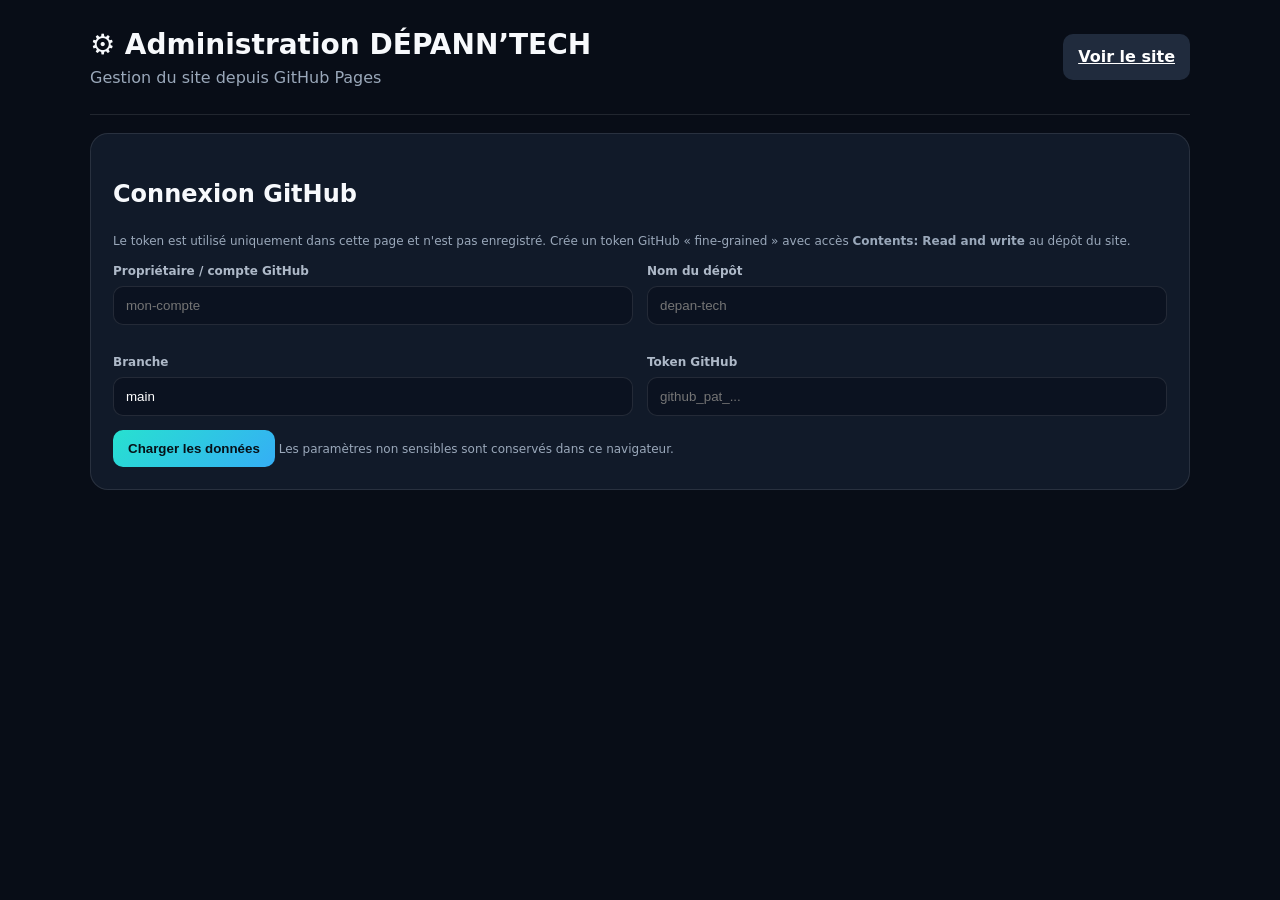
==== admin.html @ 3f48d928 "Add files via upload" ====
<!doctype html><html lang="fr"><head><meta charset="utf-8"><meta name="viewport" content="width=device-width,initial-scale=1"><title>Administration — DÉPANN’TECH</title><style>
:root{--bg:#080d17;--panel:#111a29;--panel2:#162235;--text:#f7f9fc;--muted:#9aa8ba;--line:rgba(255,255,255,.1);--cyan:#27e1d0;--blue:#5b8cff}*{box-sizing:border-box}body{margin:0;background:var(--bg);color:var(--text);font-family:Inter,system-ui,Arial;line-height:1.5}.wrap{width:min(1100px,94%);margin:auto}.top{padding:24px 0;display:flex;justify-content:space-between;align-items:center;border-bottom:1px solid var(--line)}h1{margin:0;font-size:28px}.muted{color:var(--muted)}.grid{display:grid;grid-template-columns:220px 1fr;gap:18px;margin:22px 0}.side,.panel{background:var(--panel);border:1px solid var(--line);border-radius:18px}.side{padding:10px;height:max-content}.tab{display:block;padding:12px;border-radius:10px;color:#cbd4e0;cursor:pointer}.tab.active,.tab:hover{background:var(--panel2);color:#fff}.panel{padding:22px}.tabpane{display:none}.tabpane.active{display:block}.row{display:grid;grid-template-columns:1fr 1fr;gap:14px}.field{margin:0 0 14px}.field label{display:block;font-size:12px;font-weight:800;color:#aeb9c8;margin-bottom:6px}.field input,.field textarea,.field select{width:100%;padding:11px 12px;border-radius:10px;border:1px solid var(--line);background:#0b1220;color:#fff;outline:none}.field textarea{min-height:90px;resize:vertical}.btn{border:0;border-radius:10px;padding:11px 15px;background:linear-gradient(135deg,var(--cyan),#35aef5);font-weight:900;color:#061118;cursor:pointer}.btn.alt{background:#202b3d;color:#fff}.item{border:1px solid var(--line);border-radius:14px;padding:15px;margin-bottom:12px;background:#0c1422}.itemhead{display:flex;justify-content:space-between;gap:10px;align-items:center;margin-bottom:12px}.danger{background:#6b2734;color:#fff}.actions{display:flex;gap:8px;flex-wrap:wrap}.status{margin:12px 0;padding:11px;border-radius:10px;background:#0c1422;border:1px solid var(--line)}.ok{border-color:rgba(39,225,208,.4);color:#8df7ed}.err{border-color:#8b3545;color:#ffadb9}.help{font-size:12px;color:var(--muted)}@media(max-width:760px){.grid,.row{grid-template-columns:1fr}.side{display:flex;overflow:auto;gap:4px}.tab{white-space:nowrap}}
</style></head><body><div class="wrap"><header class="top"><div><h1>⚙ Administration DÉPANN’TECH</h1><div class="muted">Gestion du site depuis GitHub Pages</div></div><a class="btn alt" href="index.html">Voir le site</a></header><div id="status"></div><section id="setup" class="panel" style="margin-top:18px"><h2>Connexion GitHub</h2><p class="help">Le token est utilisé uniquement dans cette page et n'est pas enregistré. Crée un token GitHub « fine-grained » avec accès <b>Contents: Read and write</b> au dépôt du site.</p><div class="row"><div class="field"><label>Propriétaire / compte GitHub</label><input id="owner" placeholder="mon-compte"></div><div class="field"><label>Nom du dépôt</label><input id="repo" placeholder="depan-tech"></div><div class="field"><label>Branche</label><input id="branch" value="main"></div><div class="field"><label>Token GitHub</label><input id="token" type="password" placeholder="github_pat_..."></div></div><button class="btn" id="connect">Charger les données</button><span class="help"> Les paramètres non sensibles sont conservés dans ce navigateur.</span></section><div class="grid" id="app" style="display:none"><nav class="side"><a class="tab active" data-tab="settings">Réglages</a><a class="tab" data-tab="services">Services</a><a class="tab" data-tab="products">Boutique</a><a class="tab" data-tab="pages">Pages</a></nav><main class="panel"><div id="settings" class="tabpane active"><h2>Réglages du site</h2><div class="row"><div class="field"><label>Nom</label><input id="shop_name"></div><div class="field"><label>E-mail de réception des devis</label><input id="email" type="email"></div><div class="field"><label>Téléphone</label><input id="phone"></div><div class="field"><label>Adresse</label><input id="address"></div><div class="field"><label>Horaires</label><input id="hours"></div><div class="field"><label>Carte Google Maps (URL embed)</label><input id="map"></div><div class="field"><label>Titre principal</label><input id="hero_title"></div><div class="field"><label>Texte principal</label><input id="hero_text"></div><div class="field"><label>Texte pied de page</label><input id="footer_text"></div></div><h3>Statistiques</h3><div id="stats"></div><button class="btn" onclick="saveSettings()">Enregistrer les réglages</button></div><div id="services" class="tabpane"><h2>Services</h2><div id="servicesList"></div><button class="btn" onclick="addService()">+ Ajouter un service</button></div><div id="products" class="tabpane"><h2>Boutique</h2><div id="productsList"></div><button class="btn" onclick="addProduct()">+ Ajouter un produit</button></div><div id="pages" class="tabpane"><h2>Contenu de l’atelier</h2><div class="field"><label>À propos</label><textarea id="about"></textarea></div><div class="field"><label>Réassurance (une ligne par élément)</label><textarea id="reassurance"></textarea></div><button class="btn" onclick="savePages()">Enregistrer</button></div></main></div></div><script>
let D=null,sha=null;const $=id=>document.getElementById(id);const cfgKey='dtGithubCfg';
function msg(t,ok=true){$('status').innerHTML=`<div class="status ${ok?'ok':'err'}">${t}</div>`}
function cfg(){return {owner:$('owner').value.trim(),repo:$('repo').value.trim(),branch:$('branch').value.trim()||'main',token:$('token').value.trim()}}
function saveCfg(){const c=cfg();localStorage.setItem(cfgKey,JSON.stringify({owner:c.owner,repo:c.repo,branch:c.branch}));}
function headers(){return {'Accept':'application/vnd.github+json','Authorization':'Bearer '+cfg().token,'X-GitHub-Api-Version':'2022-11-28'}}
async function getFile(){const c=cfg();const r=await fetch(`https://api.github.com/repos/${encodeURIComponent(c.owner)}/${encodeURIComponent(c.repo)}/contents/data.json?ref=${encodeURIComponent(c.branch)}`,{headers:headers()});if(!r.ok)throw Error('Impossible de lire data.json ('+r.status+')');const j=await r.json();sha=j.sha;return JSON.parse(decodeURIComponent(escape(atob(j.content.replace(/\n/g,'')))))}
async function saveFile(){const c=cfg();const bytes=new TextEncoder().encode(JSON.stringify(D,null,2));let bin='';bytes.forEach(b=>bin+=String.fromCharCode(b));const body={message:'Mise à jour du contenu DÉPANN’TECH',content:btoa(bin),branch:c.branch,sha};const r=await fetch(`https://api.github.com/repos/${encodeURIComponent(c.owner)}/${encodeURIComponent(c.repo)}/contents/data.json`,{method:'PUT',headers:{...headers(),'Content-Type':'application/json'},body:JSON.stringify(body)});if(!r.ok)throw Error('GitHub a refusé la sauvegarde ('+r.status+')');const j=await r.json();sha=j.content.sha;msg('✓ Modifications enregistrées sur GitHub. Le site se mettra à jour après le déploiement Pages.',true)}
function fill(){const s=D.settings||{};['shop_name','email','phone','address','hours','map','hero_title','hero_text','footer_text'].forEach(k=>$(k).value=s[k]||'');$('stats').innerHTML=(D.stats||[]).map((x,i)=>`<div class="row"><div class="field"><label>Valeur ${i+1}</label><input data-stat-v="${i}" value="${esc(x.value)}"></div><div class="field"><label>Libellé ${i+1}</label><input data-stat-l="${i}" value="${esc(x.label)}"></div></div>`).join('');$('about').value=D.pages?.about||'';$('reassurance').value=D.pages?.reassurance||'';renderServices();renderProducts()}
function esc(s){return String(s??'').replace(/&/g,'&amp;').replace(/"/g,'&quot;').replace(/</g,'&lt;')}
function renderServices(){const box=$('servicesList');box.innerHTML=(D.services||[]).map((x,i)=>`<div class="item"><div class="itemhead"><b>Service ${i+1}</b><button class="btn danger" onclick="delService(${i})">Supprimer</button></div><div class="field"><label>Nom</label><input data-s-name="${i}" value="${esc(x.name)}"></div><div class="field"><label>Description</label><textarea data-s-desc="${i}">${esc(x.description)}</textarea></div><div class="field"><label>Prix</label><input data-s-price="${i}" value="${esc(x.price)}"></div></div>`).join('')||'<p class="muted">Aucun service.</p>'}
function renderProducts(){const box=$('productsList');box.innerHTML=(D.products||[]).map((x,i)=>`<div class="item"><div class="itemhead"><b>Produit ${i+1}</b><button class="btn danger" onclick="delProduct(${i})">Supprimer</button></div><div class="row"><div class="field"><label>Nom</label><input data-p-name="${i}" value="${esc(x.name)}"></div><div class="field"><label>Catégorie</label><input data-p-cat="${i}" value="${esc(x.category)}"></div><div class="field"><label>Prix</label><input data-p-price="${i}" value="${esc(x.price)}"></div><div class="field"><label>Ancien prix</label><input data-p-old="${i}" value="${esc(x.old_price)}"></div><div class="field"><label>Stock</label><input type="number" data-p-stock="${i}" value="${Number(x.stock)||0}"></div><div class="field"><label>URL image</label><input data-p-image="${i}" value="${esc(x.image)}" placeholder="uploads/mon-image.jpg ou URL"></div></div><div class="field"><label>Description</label><textarea data-p-desc="${i}">${esc(x.description)}</textarea></div><label><input type="checkbox" data-p-vis="${i}" ${x.visible?'checked':''}> Visible sur le site</label></div>`).join('')||'<p class="muted">Aucun produit.</p>'}
function sync(){(D.services||[]).forEach((x,i)=>{x.name=$(`[data-s-name="${i}"]`).value;x.description=$(`[data-s-desc="${i}"]`).value;x.price=$(`[data-s-price="${i}"]`).value});(D.products||[]).forEach((x,i)=>{x.name=$(`[data-p-name="${i}"]`).value;x.category=$(`[data-p-cat="${i}"]`).value;x.price=$(`[data-p-price="${i}"]`).value;x.old_price=$(`[data-p-old="${i}"]`).value;x.stock=Number($(`[data-p-stock="${i}"]`).value)||0;x.image=$(`[data-p-image="${i}"]`).value;x.description=$(`[data-p-desc="${i}"]`).value;x.visible=$(`[data-p-vis="${i}"]`).checked})}
async function saveSettings(){try{sync();const s=D.settings;['shop_name','email','phone','address','hours','map','hero_title','hero_text','footer_text'].forEach(k=>s[k]=$(k).value);D.stats=(D.stats||[]).map((x,i)=>({value:$(`[data-stat-v="${i}"]`).value,label:$(`[data-stat-l="${i}"]`).value}));await saveFile()}catch(e){msg(e.message,false)}}
async function savePages(){try{sync();D.pages=D.pages||{};D.pages.about=$('about').value;D.pages.reassurance=$('reassurance').value;await saveFile()}catch(e){msg(e.message,false)}}
async function delService(i){if(!confirm('Supprimer ce service ?'))return;sync();D.services.splice(i,1);renderServices();await saveFile().catch(e=>msg(e.message,false))}
async function delProduct(i){if(!confirm('Supprimer ce produit ?'))return;sync();D.products.splice(i,1);renderProducts();await saveFile().catch(e=>msg(e.message,false))}
function addService(){sync();D.services.push({name:'Nouveau service',description:'Description',price:'Sur devis'});renderServices()}
function addProduct(){sync();D.products.push({name:'Nouveau produit',category:'Catégorie',price:'0,00 €',old_price:'',stock:0,description:'Description',visible:true,image:''});renderProducts()}
$('connect').onclick=async()=>{try{const c=cfg();if(!c.owner||!c.repo||!c.token)throw Error('Renseigne le compte, le dépôt et le token GitHub.');saveCfg();D=await getFile();D.services=D.services||[];D.products=D.products||[];fill();$('app').style.display='grid';msg('✓ Connecté à GitHub.',true)}catch(e){msg(e.message,false)}};
try{const c=JSON.parse(localStorage.getItem(cfgKey)||'{}');if(c.owner)$('owner').value=c.owner;if(c.repo)$('repo').value=c.repo;if(c.branch)$('branch').value=c.branch}catch{}
document.querySelectorAll('.tab').forEach(t=>t.onclick=()=>{document.querySelectorAll('.tab').forEach(x=>x.classList.remove('active'));document.querySelectorAll('.tabpane').forEach(x=>x.classList.remove('active'));t.classList.add('active');$(t.dataset.tab).classList.add('active')});
</script></body></html>
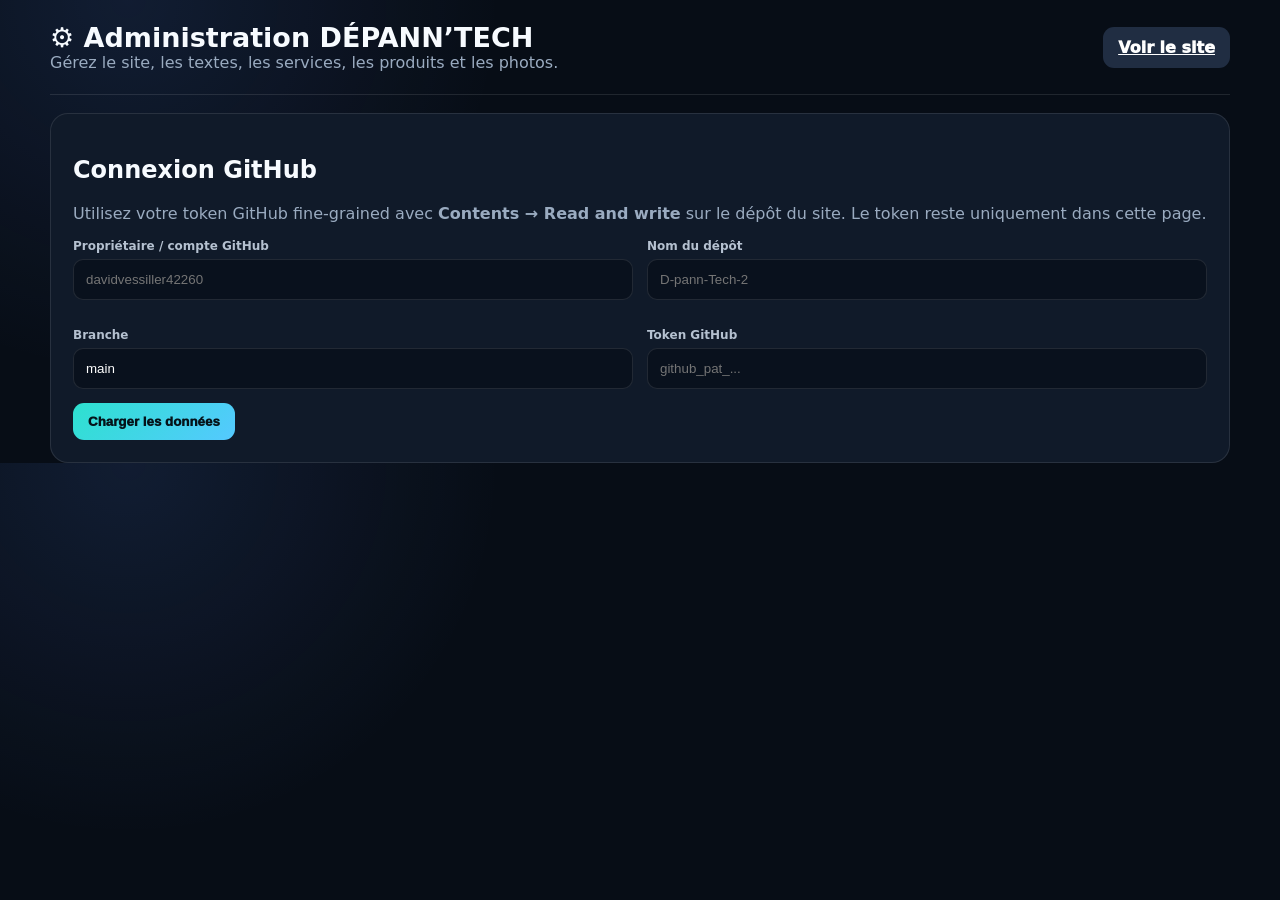
==== commit 2bae8e4b: "Add files via upload" ====
--- a/admin.html
+++ b/admin.html
@@ -1,25 +1,32 @@
-<!doctype html><html lang="fr"><head><meta charset="utf-8"><meta name="viewport" content="width=device-width,initial-scale=1"><title>Administration — DÉPANN’TECH</title><style>
-:root{--bg:#080d17;--panel:#111a29;--panel2:#162235;--text:#f7f9fc;--muted:#9aa8ba;--line:rgba(255,255,255,.1);--cyan:#27e1d0;--blue:#5b8cff}*{box-sizing:border-box}body{margin:0;background:var(--bg);color:var(--text);font-family:Inter,system-ui,Arial;line-height:1.5}.wrap{width:min(1100px,94%);margin:auto}.top{padding:24px 0;display:flex;justify-content:space-between;align-items:center;border-bottom:1px solid var(--line)}h1{margin:0;font-size:28px}.muted{color:var(--muted)}.grid{display:grid;grid-template-columns:220px 1fr;gap:18px;margin:22px 0}.side,.panel{background:var(--panel);border:1px solid var(--line);border-radius:18px}.side{padding:10px;height:max-content}.tab{display:block;padding:12px;border-radius:10px;color:#cbd4e0;cursor:pointer}.tab.active,.tab:hover{background:var(--panel2);color:#fff}.panel{padding:22px}.tabpane{display:none}.tabpane.active{display:block}.row{display:grid;grid-template-columns:1fr 1fr;gap:14px}.field{margin:0 0 14px}.field label{display:block;font-size:12px;font-weight:800;color:#aeb9c8;margin-bottom:6px}.field input,.field textarea,.field select{width:100%;padding:11px 12px;border-radius:10px;border:1px solid var(--line);background:#0b1220;color:#fff;outline:none}.field textarea{min-height:90px;resize:vertical}.btn{border:0;border-radius:10px;padding:11px 15px;background:linear-gradient(135deg,var(--cyan),#35aef5);font-weight:900;color:#061118;cursor:pointer}.btn.alt{background:#202b3d;color:#fff}.item{border:1px solid var(--line);border-radius:14px;padding:15px;margin-bottom:12px;background:#0c1422}.itemhead{display:flex;justify-content:space-between;gap:10px;align-items:center;margin-bottom:12px}.danger{background:#6b2734;color:#fff}.actions{display:flex;gap:8px;flex-wrap:wrap}.status{margin:12px 0;padding:11px;border-radius:10px;background:#0c1422;border:1px solid var(--line)}.ok{border-color:rgba(39,225,208,.4);color:#8df7ed}.err{border-color:#8b3545;color:#ffadb9}.help{font-size:12px;color:var(--muted)}@media(max-width:760px){.grid,.row{grid-template-columns:1fr}.side{display:flex;overflow:auto;gap:4px}.tab{white-space:nowrap}}
-</style></head><body><div class="wrap"><header class="top"><div><h1>⚙ Administration DÉPANN’TECH</h1><div class="muted">Gestion du site depuis GitHub Pages</div></div><a class="btn alt" href="index.html">Voir le site</a></header><div id="status"></div><section id="setup" class="panel" style="margin-top:18px"><h2>Connexion GitHub</h2><p class="help">Le token est utilisé uniquement dans cette page et n'est pas enregistré. Crée un token GitHub « fine-grained » avec accès <b>Contents: Read and write</b> au dépôt du site.</p><div class="row"><div class="field"><label>Propriétaire / compte GitHub</label><input id="owner" placeholder="mon-compte"></div><div class="field"><label>Nom du dépôt</label><input id="repo" placeholder="depan-tech"></div><div class="field"><label>Branche</label><input id="branch" value="main"></div><div class="field"><label>Token GitHub</label><input id="token" type="password" placeholder="github_pat_..."></div></div><button class="btn" id="connect">Charger les données</button><span class="help"> Les paramètres non sensibles sont conservés dans ce navigateur.</span></section><div class="grid" id="app" style="display:none"><nav class="side"><a class="tab active" data-tab="settings">Réglages</a><a class="tab" data-tab="services">Services</a><a class="tab" data-tab="products">Boutique</a><a class="tab" data-tab="pages">Pages</a></nav><main class="panel"><div id="settings" class="tabpane active"><h2>Réglages du site</h2><div class="row"><div class="field"><label>Nom</label><input id="shop_name"></div><div class="field"><label>E-mail de réception des devis</label><input id="email" type="email"></div><div class="field"><label>Téléphone</label><input id="phone"></div><div class="field"><label>Adresse</label><input id="address"></div><div class="field"><label>Horaires</label><input id="hours"></div><div class="field"><label>Carte Google Maps (URL embed)</label><input id="map"></div><div class="field"><label>Titre principal</label><input id="hero_title"></div><div class="field"><label>Texte principal</label><input id="hero_text"></div><div class="field"><label>Texte pied de page</label><input id="footer_text"></div></div><h3>Statistiques</h3><div id="stats"></div><button class="btn" onclick="saveSettings()">Enregistrer les réglages</button></div><div id="services" class="tabpane"><h2>Services</h2><div id="servicesList"></div><button class="btn" onclick="addService()">+ Ajouter un service</button></div><div id="products" class="tabpane"><h2>Boutique</h2><div id="productsList"></div><button class="btn" onclick="addProduct()">+ Ajouter un produit</button></div><div id="pages" class="tabpane"><h2>Contenu de l’atelier</h2><div class="field"><label>À propos</label><textarea id="about"></textarea></div><div class="field"><label>Réassurance (une ligne par élément)</label><textarea id="reassurance"></textarea></div><button class="btn" onclick="savePages()">Enregistrer</button></div></main></div></div><script>
-let D=null,sha=null;const $=id=>document.getElementById(id);const cfgKey='dtGithubCfg';
-function msg(t,ok=true){$('status').innerHTML=`<div class="status ${ok?'ok':'err'}">${t}</div>`}
-function cfg(){return {owner:$('owner').value.trim(),repo:$('repo').value.trim(),branch:$('branch').value.trim()||'main',token:$('token').value.trim()}}
-function saveCfg(){const c=cfg();localStorage.setItem(cfgKey,JSON.stringify({owner:c.owner,repo:c.repo,branch:c.branch}));}
-function headers(){return {'Accept':'application/vnd.github+json','Authorization':'Bearer '+cfg().token,'X-GitHub-Api-Version':'2022-11-28'}}
-async function getFile(){const c=cfg();const r=await fetch(`https://api.github.com/repos/${encodeURIComponent(c.owner)}/${encodeURIComponent(c.repo)}/contents/data.json?ref=${encodeURIComponent(c.branch)}`,{headers:headers()});if(!r.ok)throw Error('Impossible de lire data.json ('+r.status+')');const j=await r.json();sha=j.sha;return JSON.parse(decodeURIComponent(escape(atob(j.content.replace(/\n/g,'')))))}
-async function saveFile(){const c=cfg();const bytes=new TextEncoder().encode(JSON.stringify(D,null,2));let bin='';bytes.forEach(b=>bin+=String.fromCharCode(b));const body={message:'Mise à jour du contenu DÉPANN’TECH',content:btoa(bin),branch:c.branch,sha};const r=await fetch(`https://api.github.com/repos/${encodeURIComponent(c.owner)}/${encodeURIComponent(c.repo)}/contents/data.json`,{method:'PUT',headers:{...headers(),'Content-Type':'application/json'},body:JSON.stringify(body)});if(!r.ok)throw Error('GitHub a refusé la sauvegarde ('+r.status+')');const j=await r.json();sha=j.content.sha;msg('✓ Modifications enregistrées sur GitHub. Le site se mettra à jour après le déploiement Pages.',true)}
-function fill(){const s=D.settings||{};['shop_name','email','phone','address','hours','map','hero_title','hero_text','footer_text'].forEach(k=>$(k).value=s[k]||'');$('stats').innerHTML=(D.stats||[]).map((x,i)=>`<div class="row"><div class="field"><label>Valeur ${i+1}</label><input data-stat-v="${i}" value="${esc(x.value)}"></div><div class="field"><label>Libellé ${i+1}</label><input data-stat-l="${i}" value="${esc(x.label)}"></div></div>`).join('');$('about').value=D.pages?.about||'';$('reassurance').value=D.pages?.reassurance||'';renderServices();renderProducts()}
-function esc(s){return String(s??'').replace(/&/g,'&amp;').replace(/"/g,'&quot;').replace(/</g,'&lt;')}
-function renderServices(){const box=$('servicesList');box.innerHTML=(D.services||[]).map((x,i)=>`<div class="item"><div class="itemhead"><b>Service ${i+1}</b><button class="btn danger" onclick="delService(${i})">Supprimer</button></div><div class="field"><label>Nom</label><input data-s-name="${i}" value="${esc(x.name)}"></div><div class="field"><label>Description</label><textarea data-s-desc="${i}">${esc(x.description)}</textarea></div><div class="field"><label>Prix</label><input data-s-price="${i}" value="${esc(x.price)}"></div></div>`).join('')||'<p class="muted">Aucun service.</p>'}
-function renderProducts(){const box=$('productsList');box.innerHTML=(D.products||[]).map((x,i)=>`<div class="item"><div class="itemhead"><b>Produit ${i+1}</b><button class="btn danger" onclick="delProduct(${i})">Supprimer</button></div><div class="row"><div class="field"><label>Nom</label><input data-p-name="${i}" value="${esc(x.name)}"></div><div class="field"><label>Catégorie</label><input data-p-cat="${i}" value="${esc(x.category)}"></div><div class="field"><label>Prix</label><input data-p-price="${i}" value="${esc(x.price)}"></div><div class="field"><label>Ancien prix</label><input data-p-old="${i}" value="${esc(x.old_price)}"></div><div class="field"><label>Stock</label><input type="number" data-p-stock="${i}" value="${Number(x.stock)||0}"></div><div class="field"><label>URL image</label><input data-p-image="${i}" value="${esc(x.image)}" placeholder="uploads/mon-image.jpg ou URL"></div></div><div class="field"><label>Description</label><textarea data-p-desc="${i}">${esc(x.description)}</textarea></div><label><input type="checkbox" data-p-vis="${i}" ${x.visible?'checked':''}> Visible sur le site</label></div>`).join('')||'<p class="muted">Aucun produit.</p>'}
-function sync(){(D.services||[]).forEach((x,i)=>{x.name=$(`[data-s-name="${i}"]`).value;x.description=$(`[data-s-desc="${i}"]`).value;x.price=$(`[data-s-price="${i}"]`).value});(D.products||[]).forEach((x,i)=>{x.name=$(`[data-p-name="${i}"]`).value;x.category=$(`[data-p-cat="${i}"]`).value;x.price=$(`[data-p-price="${i}"]`).value;x.old_price=$(`[data-p-old="${i}"]`).value;x.stock=Number($(`[data-p-stock="${i}"]`).value)||0;x.image=$(`[data-p-image="${i}"]`).value;x.description=$(`[data-p-desc="${i}"]`).value;x.visible=$(`[data-p-vis="${i}"]`).checked})}
-async function saveSettings(){try{sync();const s=D.settings;['shop_name','email','phone','address','hours','map','hero_title','hero_text','footer_text'].forEach(k=>s[k]=$(k).value);D.stats=(D.stats||[]).map((x,i)=>({value:$(`[data-stat-v="${i}"]`).value,label:$(`[data-stat-l="${i}"]`).value}));await saveFile()}catch(e){msg(e.message,false)}}
-async function savePages(){try{sync();D.pages=D.pages||{};D.pages.about=$('about').value;D.pages.reassurance=$('reassurance').value;await saveFile()}catch(e){msg(e.message,false)}}
-async function delService(i){if(!confirm('Supprimer ce service ?'))return;sync();D.services.splice(i,1);renderServices();await saveFile().catch(e=>msg(e.message,false))}
-async function delProduct(i){if(!confirm('Supprimer ce produit ?'))return;sync();D.products.splice(i,1);renderProducts();await saveFile().catch(e=>msg(e.message,false))}
-function addService(){sync();D.services.push({name:'Nouveau service',description:'Description',price:'Sur devis'});renderServices()}
+<!doctype html><html lang="fr"><head><meta charset="utf-8"><meta name="viewport" content="width=device-width,initial-scale=1"><title>Administration — DÉPANN’TECH</title><style>:root{--bg:#070d16;--panel:#101a29;--panel2:#152338;--text:#f7fbff;--muted:#9aabc0;--line:rgba(255,255,255,.1);--a:#2de1cf;--danger:#ff6578}*{box-sizing:border-box}body{margin:0;background:radial-gradient(circle at 10% 0,rgba(93,141,255,.12),transparent 30%),var(--bg);color:var(--text);font-family:Inter,system-ui,Arial}.wrap{width:min(1180px,94%);margin:auto}.top{padding:22px 0;border-bottom:1px solid var(--line);display:flex;justify-content:space-between;align-items:center;gap:15px}h1{margin:0;font-size:27px}.muted,.help{color:var(--muted)}.panel,.item{background:var(--panel);border:1px solid var(--line);border-radius:18px}.panel{padding:22px}.grid{display:grid;grid-template-columns:220px 1fr;gap:18px;margin:20px 0}.side{padding:9px;height:max-content}.tab{display:block;padding:12px;border-radius:10px;color:#bdc9d8;cursor:pointer}.tab.active,.tab:hover{background:var(--panel2);color:#fff}.tabpane{display:none}.tabpane.active{display:block}.row{display:grid;grid-template-columns:1fr 1fr;gap:14px}.field{margin-bottom:14px}.field label{display:block;font-size:12px;font-weight:900;color:#b5c1d0;margin-bottom:6px}.field input,.field textarea,.field select{width:100%;padding:12px;border-radius:10px;border:1px solid var(--line);background:#09111d;color:#fff;outline:none}.field textarea{min-height:95px;resize:vertical}.btn{border:0;border-radius:11px;padding:11px 15px;background:linear-gradient(135deg,var(--a),#55c9ff);font-weight:950;color:#05131a;cursor:pointer}.btn.alt{background:#202d42;color:#fff}.btn.danger{background:#6d2835;color:#fff}.actions{display:flex;gap:8px;flex-wrap:wrap}.status{margin:13px 0;padding:12px;border-radius:11px;border:1px solid var(--line)}.ok{border-color:rgba(45,225,207,.4);color:#9af7ee}.err{border-color:#8f3547;color:#ffb0bb}.item{padding:16px;margin:12px 0}.itemhead{display:flex;justify-content:space-between;align-items:center;gap:10px;margin-bottom:10px}.media{display:grid;grid-template-columns:1fr 1fr;gap:14px}.preview{min-height:160px;border:1px dashed #33455c;border-radius:14px;display:grid;place-items:center;overflow:hidden;background:#0a111d;color:#71839a}.preview img{max-width:100%;max-height:220px;object-fit:contain}.upload{padding:14px;border:1px solid var(--line);border-radius:14px;background:#0b1421}.hint{font-size:11px;color:#7f91a8;line-height:1.5}.statrow{display:grid;grid-template-columns:1fr 1fr;gap:10px}.check{display:flex;align-items:center;gap:8px;font-size:12px}.sticky-save{position:sticky;bottom:12px;padding-top:10px;background:linear-gradient(transparent,var(--panel) 25%)}@media(max-width:800px){.grid,.row,.media{grid-template-columns:1fr}.side{display:flex;overflow:auto;gap:4px}.tab{white-space:nowrap}}
+</style></head><body><div class="wrap"><header class="top"><div><h1>⚙ Administration DÉPANN’TECH</h1><div class="muted">Gérez le site, les textes, les services, les produits et les photos.</div></div><a class="btn alt" href="index.html">Voir le site</a></header><div id="status"></div><section id="setup" class="panel" style="margin-top:18px"><h2>Connexion GitHub</h2><p class="help">Utilisez votre token GitHub fine-grained avec <b>Contents → Read and write</b> sur le dépôt du site. Le token reste uniquement dans cette page.</p><div class="row"><div class="field"><label>Propriétaire / compte GitHub</label><input id="owner" placeholder="davidvessiller42260"></div><div class="field"><label>Nom du dépôt</label><input id="repo" placeholder="D-pann-Tech-2"></div><div class="field"><label>Branche</label><input id="branch" value="main"></div><div class="field"><label>Token GitHub</label><input id="token" type="password" placeholder="github_pat_..."></div></div><button class="btn" id="connect">Charger les données</button></section><div class="grid" id="app" style="display:none"><nav class="side panel"><a class="tab active" data-tab="settings">Réglages</a><a class="tab" data-tab="services">Services</a><a class="tab" data-tab="products">Boutique</a><a class="tab" data-tab="pages">Pages</a></nav><main class="panel"><section id="settings" class="tabpane active"><h2>Identité & images</h2><div class="row"><div class="field"><label>Nom de l’entreprise</label><input id="shop_name"></div><div class="field"><label>E-mail de réception des devis</label><input id="email" type="email"></div><div class="field"><label>Téléphone</label><input id="phone"></div><div class="field"><label>Adresse</label><input id="address"></div><div class="field"><label>Horaires</label><input id="hours"></div><div class="field"><label>URL Google Maps / embed</label><input id="map"></div><div class="field"><label>Titre principal</label><input id="hero_title"></div><div class="field"><label>Texte principal</label><input id="hero_text"></div><div class="field" style="grid-column:1/-1"><label>Texte pied de page</label><input id="footer_text"></div></div><div class="media"><div class="upload"><b>Logo</b><p class="hint">PNG, JPG, WEBP ou SVG. Idéalement fond transparent.</p><input id="logoFile" type="file" accept="image/png,image/jpeg,image/webp,image/svg+xml"><div class="preview" id="logoPreview">Aucun logo</div><button class="btn" id="uploadLogo" type="button">Envoyer le logo sur GitHub</button></div><div class="upload"><b>Photo principale / bannière</b><p class="hint">JPG, PNG ou WEBP. Une grande photo horizontale donne le meilleur résultat.</p><input id="heroFile" type="file" accept="image/png,image/jpeg,image/webp"><div class="preview" id="heroPreview">Aucune photo</div><button class="btn" id="uploadHero" type="button">Envoyer la photo sur GitHub</button></div></div><h3>Chiffres clés</h3><div id="stats"></div><div class="sticky-save"><button class="btn" onclick="saveSettings()">Enregistrer les réglages</button></div></section><section id="services" class="tabpane"><h2>Services</h2><div id="servicesList"></div><div class="actions"><button class="btn" onclick="addService()">+ Ajouter un service</button><button class="btn" onclick="saveServices()">Enregistrer</button></div></section><section id="products" class="tabpane"><h2>Boutique & photos produits</h2><div id="productsList"></div><div class="actions"><button class="btn" onclick="addProduct()">+ Ajouter un produit</button><button class="btn" onclick="saveProducts()">Enregistrer</button></div></section><section id="pages" class="tabpane"><h2>Contenu</h2><div class="field"><label>À propos</label><textarea id="about"></textarea></div><div class="field"><label>Réassurance — une ligne par élément</label><textarea id="reassurance"></textarea></div><button class="btn" onclick="savePages()">Enregistrer</button></section></main></div></div><script>
+let D=null,sha=null;const $=id=>document.getElementById(id),cfgKey='dtGithubCfg';
+function msg(t,ok=true){$('status').innerHTML='<div class="status '+(ok?'ok':'err')+'">'+t+'</div>'}
+function esc(s){return String(s??'').replace(/[&<>"']/g,m=>({'&':'&amp;','<':'&lt;','>':'&gt;','"':'&quot;',"'":'&#39;'}[m]))}
+function cfg(){return{owner:$('owner').value.trim(),repo:$('repo').value.trim(),branch:$('branch').value.trim()||'main',token:$('token').value.trim()}}
+function headers(){const c=cfg();return{'Accept':'application/vnd.github+json','Authorization':'Bearer '+c.token,'X-GitHub-Api-Version':'2022-11-28','Content-Type':'application/json'}}
+function b64utf8(str){const bytes=new TextEncoder().encode(str);let bin='';bytes.forEach(b=>bin+=String.fromCharCode(b));return btoa(bin)}
+function fromB64(s){const bin=atob(s.replace(/\n/g,''));const bytes=Uint8Array.from(bin,c=>c.charCodeAt(0));return new TextDecoder().decode(bytes)}
+async function getData(){const c=cfg();const r=await fetch(`https://api.github.com/repos/${encodeURIComponent(c.owner)}/${encodeURIComponent(c.repo)}/contents/data.json?ref=${encodeURIComponent(c.branch)}`,{headers:headers()});if(!r.ok)throw Error('Impossible de lire data.json ('+r.status+'). Vérifiez le dépôt et le token.');const j=await r.json();sha=j.sha;return JSON.parse(fromB64(j.content))}
+async function saveData(message='Mise à jour du site DÉPANN’TECH'){const c=cfg();const r=await fetch(`https://api.github.com/repos/${encodeURIComponent(c.owner)}/${encodeURIComponent(c.repo)}/contents/data.json`,{method:'PUT',headers:headers(),body:JSON.stringify({message,content:b64utf8(JSON.stringify(D,null,2)),branch:c.branch,sha})});if(!r.ok)throw Error('GitHub a refusé la sauvegarde ('+r.status+').');const j=await r.json();sha=j.content.sha;msg('✓ Modifications enregistrées sur GitHub.',true)}
+async function uploadFile(file,path){if(!file)throw Error('Sélectionnez d’abord une image.');if(file.size>5*1024*1024)throw Error('Image trop lourde. Utilisez une image de moins de 5 Mo.');const c=cfg();const content=await new Promise((res,rej)=>{const fr=new FileReader();fr.onload=()=>res(String(fr.result).split(',')[1]);fr.onerror=rej;fr.readAsDataURL(file)});let oldSha;const gr=await fetch(`https://api.github.com/repos/${encodeURIComponent(c.owner)}/${encodeURIComponent(c.repo)}/contents/${path}?ref=${encodeURIComponent(c.branch)}`,{headers:headers()});if(gr.ok){const gj=await gr.json();oldSha=gj.sha}const body={message:'Ajout d’une image DÉPANN’TECH',content,branch:c.branch};if(oldSha)body.sha=oldSha;const r=await fetch(`https://api.github.com/repos/${encodeURIComponent(c.owner)}/${encodeURIComponent(c.repo)}/contents/${path}`,{method:'PUT',headers:headers(),body:JSON.stringify(body)});if(!r.ok)throw Error('Impossible d’envoyer l’image sur GitHub ('+r.status+').');return path}
+function fill(){D.settings=D.settings||{};D.stats=Array.isArray(D.stats)?D.stats:[];D.services=Array.isArray(D.services)?D.services:[];D.products=Array.isArray(D.products)?D.products:[];D.pages=D.pages||{};const s=D.settings;['shop_name','email','phone','address','hours','map','hero_title','hero_text','footer_text'].forEach(k=>$(k).value=s[k]||'');$('about').value=D.pages.about||'';$('reassurance').value=D.pages.reassurance||'';$('stats').innerHTML=D.stats.map((x,i)=>'<div class="statrow"><div class="field"><label>Valeur '+(i+1)+'</label><input data-sv="'+i+'" value="'+esc(x.value)+'"></div><div class="field"><label>Libellé '+(i+1)+'</label><input data-sl="'+i+'" value="'+esc(x.label)+'"></div></div>').join('');preview('logoPreview',s.logo);preview('heroPreview',s.hero_image);renderServices();renderProducts()}
+function preview(id,url){$(id).innerHTML=url?'<img src="'+esc(url)+'?v='+Date.now()+'" alt="Aperçu">':$(id).textContent}
+function renderServices(){$('servicesList').innerHTML=D.services.map((x,i)=>'<div class="item"><div class="itemhead"><b>Service '+(i+1)+'</b><button class="btn danger" onclick="delService('+i+')">Supprimer</button></div><div class="row"><div class="field"><label>Nom</label><input data-sn="'+i+'" value="'+esc(x.name)+'"></div><div class="field"><label>Prix</label><input data-sp="'+i+'" value="'+esc(x.price)+'"></div></div><div class="field"><label>Description</label><textarea data-sd="'+i+'">'+esc(x.description)+'</textarea></div></div>').join('')||'<p class="muted">Aucun service.</p>'}
+function renderProducts(){$('productsList').innerHTML=D.products.map((x,i)=>'<div class="item"><div class="itemhead"><b>Produit '+(i+1)+'</b><button class="btn danger" onclick="delProduct('+i+')">Supprimer</button></div><div class="row"><div class="field"><label>Nom</label><input data-pn="'+i+'" value="'+esc(x.name)+'"></div><div class="field"><label>Catégorie</label><input data-pc="'+i+'" value="'+esc(x.category)+'"></div><div class="field"><label>Prix</label><input data-pp="'+i+'" value="'+esc(x.price)+'"></div><div class="field"><label>Ancien prix</label><input data-po="'+i+'" value="'+esc(x.old_price)+'"></div><div class="field"><label>Stock</label><input type="number" data-ps="'+i+'" value="'+(Number(x.stock)||0)+'"></div><div class="field"><label>URL / chemin image</label><input data-pi="'+i+'" value="'+esc(x.image)+'" placeholder="uploads/produit.jpg"></div></div><div class="field"><label>Description</label><textarea data-pd="'+i+'">'+esc(x.description)+'</textarea></div><div class="upload"><label>Nouvelle photo produit</label><input type="file" id="pf'+i+'" accept="image/png,image/jpeg,image/webp"><button class="btn alt" type="button" onclick="uploadProductImage('+i+')">Envoyer la photo</button> <span class="hint">Max 5 Mo</span></div><br><label class="check"><input type="checkbox" data-pv="'+i+'" '+(x.visible!==false?'checked':'')+'> Visible sur le site</label></div>').join('')||'<p class="muted">Aucun produit.</p>'}
+function sync(){D.services.forEach((x,i)=>{x.name=$(`[data-sn="${i}"]`).value;x.price=$(`[data-sp="${i}"]`).value;x.description=$(`[data-sd="${i}"]`).value});D.products.forEach((x,i)=>{x.name=$(`[data-pn="${i}"]`).value;x.category=$(`[data-pc="${i}"]`).value;x.price=$(`[data-pp="${i}"]`).value;x.old_price=$(`[data-po="${i}"]`).value;x.stock=Number($(`[data-ps="${i}"]`).value)||0;x.image=$(`[data-pi="${i}"]`).value;x.description=$(`[data-pd="${i}"]`).value;x.visible=$(`[data-pv="${i}"]`).checked})}
+async function saveSettings(){try{sync();const s=D.settings;['shop_name','email','phone','address','hours','map','hero_title','hero_text','footer_text'].forEach(k=>s[k]=$(k).value);D.stats=D.stats.map((x,i)=>({value:$(`[data-sv="${i}"]`)?.value||'',label:$(`[data-sl="${i}"]`)?.value||''}));await saveData('Mise à jour des réglages DÉPANN’TECH')}catch(e){msg(e.message,false)}}
+async function saveServices(){try{sync();await saveData('Mise à jour des services DÉPANN’TECH')}catch(e){msg(e.message,false)}}
+async function saveProducts(){try{sync();await saveData('Mise à jour de la boutique DÉPANN’TECH')}catch(e){msg(e.message,false)}}
+async function savePages(){try{sync();D.pages.about=$('about').value;D.pages.reassurance=$('reassurance').value;await saveData('Mise à jour des pages DÉPANN’TECH')}catch(e){msg(e.message,false)}}
+function addService(){sync();D.services.push({name:'Nouveau service',description:'Description du service',price:'Sur devis'});renderServices()}
 function addProduct(){sync();D.products.push({name:'Nouveau produit',category:'Catégorie',price:'0,00 €',old_price:'',stock:0,description:'Description',visible:true,image:''});renderProducts()}
-$('connect').onclick=async()=>{try{const c=cfg();if(!c.owner||!c.repo||!c.token)throw Error('Renseigne le compte, le dépôt et le token GitHub.');saveCfg();D=await getFile();D.services=D.services||[];D.products=D.products||[];fill();$('app').style.display='grid';msg('✓ Connecté à GitHub.',true)}catch(e){msg(e.message,false)}};
+async function delService(i){if(!confirm('Supprimer ce service ?'))return;sync();D.services.splice(i,1);renderServices();await saveServices()}
+async function delProduct(i){if(!confirm('Supprimer ce produit ?'))return;sync();D.products.splice(i,1);renderProducts();await saveProducts()}
+async function doUpload(kind){try{const f=$(kind==='logo'?'logoFile':'heroFile').files[0];const ext=(f.name.split('.').pop()||'jpg').toLowerCase().replace(/[^a-z0-9]/g,'');const path='uploads/'+kind+'-'+Date.now()+'.'+ext;const p=await uploadFile(f,path);D.settings[kind==='logo'?'logo':'hero_image']=p;await saveData('Ajout image '+kind+' DÉPANN’TECH');preview(kind==='logo'?'logoPreview':'heroPreview',p);msg('✓ Image envoyée et enregistrée. Rechargez le site pour voir le résultat.',true)}catch(e){msg(e.message,false)}}
+async function uploadProductImage(i){try{const f=$('pf'+i).files[0];const ext=(f.name.split('.').pop()||'jpg').toLowerCase().replace(/[^a-z0-9]/g,'');const p=await uploadFile(f,'uploads/product-'+Date.now()+'-'+i+'.'+ext);D.products[i].image=p;sync();await saveData('Ajout photo produit');renderProducts();msg('✓ Photo produit envoyée.',true)}catch(e){msg(e.message,false)}}
+$('uploadLogo').onclick=()=>doUpload('logo');$('uploadHero').onclick=()=>doUpload('hero');
+$('connect').onclick=async()=>{try{const c=cfg();if(!c.owner||!c.repo||!c.token)throw Error('Renseignez le compte, le dépôt et le token GitHub.');localStorage.setItem(cfgKey,JSON.stringify({owner:c.owner,repo:c.repo,branch:c.branch}));D=await getData();fill();$('app').style.display='grid';msg('✓ Connecté à GitHub.',true)}catch(e){msg(e.message,false)}};
 try{const c=JSON.parse(localStorage.getItem(cfgKey)||'{}');if(c.owner)$('owner').value=c.owner;if(c.repo)$('repo').value=c.repo;if(c.branch)$('branch').value=c.branch}catch{}
 document.querySelectorAll('.tab').forEach(t=>t.onclick=()=>{document.querySelectorAll('.tab').forEach(x=>x.classList.remove('active'));document.querySelectorAll('.tabpane').forEach(x=>x.classList.remove('active'));t.classList.add('active');$(t.dataset.tab).classList.add('active')});
 </script></body></html>
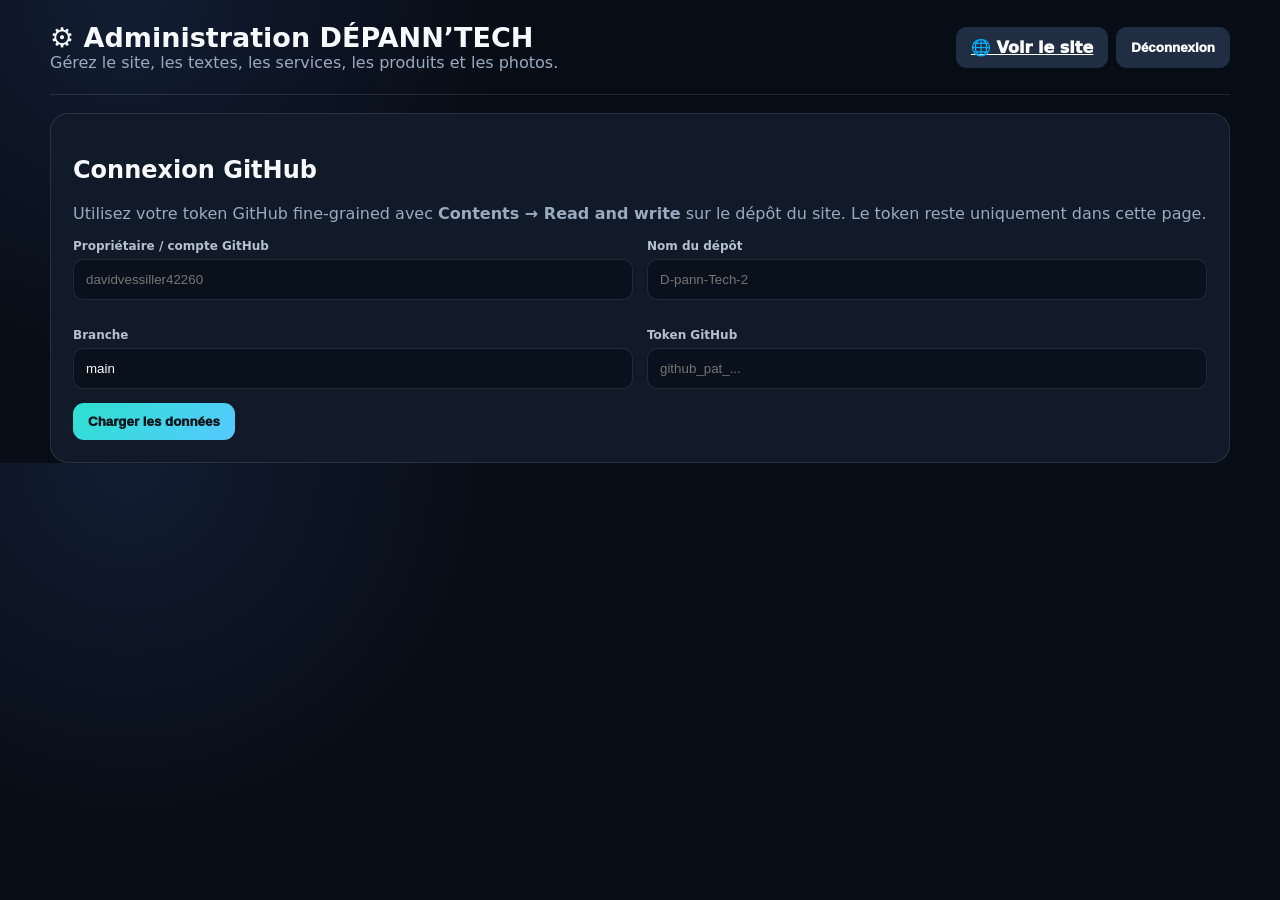
==== commit d935d695: "Add files via upload" ====
--- a/admin.html
+++ b/admin.html
@@ -1,5 +1,5 @@
 <!doctype html><html lang="fr"><head><meta charset="utf-8"><meta name="viewport" content="width=device-width,initial-scale=1"><title>Administration — DÉPANN’TECH</title><style>:root{--bg:#070d16;--panel:#101a29;--panel2:#152338;--text:#f7fbff;--muted:#9aabc0;--line:rgba(255,255,255,.1);--a:#2de1cf;--danger:#ff6578}*{box-sizing:border-box}body{margin:0;background:radial-gradient(circle at 10% 0,rgba(93,141,255,.12),transparent 30%),var(--bg);color:var(--text);font-family:Inter,system-ui,Arial}.wrap{width:min(1180px,94%);margin:auto}.top{padding:22px 0;border-bottom:1px solid var(--line);display:flex;justify-content:space-between;align-items:center;gap:15px}h1{margin:0;font-size:27px}.muted,.help{color:var(--muted)}.panel,.item{background:var(--panel);border:1px solid var(--line);border-radius:18px}.panel{padding:22px}.grid{display:grid;grid-template-columns:220px 1fr;gap:18px;margin:20px 0}.side{padding:9px;height:max-content}.tab{display:block;padding:12px;border-radius:10px;color:#bdc9d8;cursor:pointer}.tab.active,.tab:hover{background:var(--panel2);color:#fff}.tabpane{display:none}.tabpane.active{display:block}.row{display:grid;grid-template-columns:1fr 1fr;gap:14px}.field{margin-bottom:14px}.field label{display:block;font-size:12px;font-weight:900;color:#b5c1d0;margin-bottom:6px}.field input,.field textarea,.field select{width:100%;padding:12px;border-radius:10px;border:1px solid var(--line);background:#09111d;color:#fff;outline:none}.field textarea{min-height:95px;resize:vertical}.btn{border:0;border-radius:11px;padding:11px 15px;background:linear-gradient(135deg,var(--a),#55c9ff);font-weight:950;color:#05131a;cursor:pointer}.btn.alt{background:#202d42;color:#fff}.btn.danger{background:#6d2835;color:#fff}.actions{display:flex;gap:8px;flex-wrap:wrap}.status{margin:13px 0;padding:12px;border-radius:11px;border:1px solid var(--line)}.ok{border-color:rgba(45,225,207,.4);color:#9af7ee}.err{border-color:#8f3547;color:#ffb0bb}.item{padding:16px;margin:12px 0}.itemhead{display:flex;justify-content:space-between;align-items:center;gap:10px;margin-bottom:10px}.media{display:grid;grid-template-columns:1fr 1fr;gap:14px}.preview{min-height:160px;border:1px dashed #33455c;border-radius:14px;display:grid;place-items:center;overflow:hidden;background:#0a111d;color:#71839a}.preview img{max-width:100%;max-height:220px;object-fit:contain}.upload{padding:14px;border:1px solid var(--line);border-radius:14px;background:#0b1421}.hint{font-size:11px;color:#7f91a8;line-height:1.5}.statrow{display:grid;grid-template-columns:1fr 1fr;gap:10px}.check{display:flex;align-items:center;gap:8px;font-size:12px}.sticky-save{position:sticky;bottom:12px;padding-top:10px;background:linear-gradient(transparent,var(--panel) 25%)}@media(max-width:800px){.grid,.row,.media{grid-template-columns:1fr}.side{display:flex;overflow:auto;gap:4px}.tab{white-space:nowrap}}
-</style></head><body><div class="wrap"><header class="top"><div><h1>⚙ Administration DÉPANN’TECH</h1><div class="muted">Gérez le site, les textes, les services, les produits et les photos.</div></div><a class="btn alt" href="index.html">Voir le site</a></header><div id="status"></div><section id="setup" class="panel" style="margin-top:18px"><h2>Connexion GitHub</h2><p class="help">Utilisez votre token GitHub fine-grained avec <b>Contents → Read and write</b> sur le dépôt du site. Le token reste uniquement dans cette page.</p><div class="row"><div class="field"><label>Propriétaire / compte GitHub</label><input id="owner" placeholder="davidvessiller42260"></div><div class="field"><label>Nom du dépôt</label><input id="repo" placeholder="D-pann-Tech-2"></div><div class="field"><label>Branche</label><input id="branch" value="main"></div><div class="field"><label>Token GitHub</label><input id="token" type="password" placeholder="github_pat_..."></div></div><button class="btn" id="connect">Charger les données</button></section><div class="grid" id="app" style="display:none"><nav class="side panel"><a class="tab active" data-tab="settings">Réglages</a><a class="tab" data-tab="services">Services</a><a class="tab" data-tab="products">Boutique</a><a class="tab" data-tab="pages">Pages</a></nav><main class="panel"><section id="settings" class="tabpane active"><h2>Identité & images</h2><div class="row"><div class="field"><label>Nom de l’entreprise</label><input id="shop_name"></div><div class="field"><label>E-mail de réception des devis</label><input id="email" type="email"></div><div class="field"><label>Téléphone</label><input id="phone"></div><div class="field"><label>Adresse</label><input id="address"></div><div class="field"><label>Horaires</label><input id="hours"></div><div class="field"><label>URL Google Maps / embed</label><input id="map"></div><div class="field"><label>Titre principal</label><input id="hero_title"></div><div class="field"><label>Texte principal</label><input id="hero_text"></div><div class="field" style="grid-column:1/-1"><label>Texte pied de page</label><input id="footer_text"></div></div><div class="media"><div class="upload"><b>Logo</b><p class="hint">PNG, JPG, WEBP ou SVG. Idéalement fond transparent.</p><input id="logoFile" type="file" accept="image/png,image/jpeg,image/webp,image/svg+xml"><div class="preview" id="logoPreview">Aucun logo</div><button class="btn" id="uploadLogo" type="button">Envoyer le logo sur GitHub</button></div><div class="upload"><b>Photo principale / bannière</b><p class="hint">JPG, PNG ou WEBP. Une grande photo horizontale donne le meilleur résultat.</p><input id="heroFile" type="file" accept="image/png,image/jpeg,image/webp"><div class="preview" id="heroPreview">Aucune photo</div><button class="btn" id="uploadHero" type="button">Envoyer la photo sur GitHub</button></div></div><h3>Chiffres clés</h3><div id="stats"></div><div class="sticky-save"><button class="btn" onclick="saveSettings()">Enregistrer les réglages</button></div></section><section id="services" class="tabpane"><h2>Services</h2><div id="servicesList"></div><div class="actions"><button class="btn" onclick="addService()">+ Ajouter un service</button><button class="btn" onclick="saveServices()">Enregistrer</button></div></section><section id="products" class="tabpane"><h2>Boutique & photos produits</h2><div id="productsList"></div><div class="actions"><button class="btn" onclick="addProduct()">+ Ajouter un produit</button><button class="btn" onclick="saveProducts()">Enregistrer</button></div></section><section id="pages" class="tabpane"><h2>Contenu</h2><div class="field"><label>À propos</label><textarea id="about"></textarea></div><div class="field"><label>Réassurance — une ligne par élément</label><textarea id="reassurance"></textarea></div><button class="btn" onclick="savePages()">Enregistrer</button></section></main></div></div><script>
+</style></head><body><div class="wrap"><header class="top"><div><h1>⚙ Administration DÉPANN’TECH</h1><div class="muted">Gérez le site, les textes, les services, les produits et les photos.</div></div><div class="actions"><a class="btn alt" href="index.html">🌐 Voir le site</a><button class="btn alt" type="button" onclick="logoutAdmin()">Déconnexion</button></div></header><div id="status"></div><section id="setup" class="panel" style="margin-top:18px"><h2>Connexion GitHub</h2><p class="help">Utilisez votre token GitHub fine-grained avec <b>Contents → Read and write</b> sur le dépôt du site. Le token reste uniquement dans cette page.</p><div class="row"><div class="field"><label>Propriétaire / compte GitHub</label><input id="owner" placeholder="davidvessiller42260"></div><div class="field"><label>Nom du dépôt</label><input id="repo" placeholder="D-pann-Tech-2"></div><div class="field"><label>Branche</label><input id="branch" value="main"></div><div class="field"><label>Token GitHub</label><input id="token" type="password" placeholder="github_pat_..."></div></div><button class="btn" id="connect">Charger les données</button></section><div class="grid" id="app" style="display:none"><nav class="side panel"><a class="tab active" data-tab="settings">Réglages</a><a class="tab" data-tab="services">Services</a><a class="tab" data-tab="products">Boutique</a><a class="tab" data-tab="pages">Pages</a><a class="tab" data-tab="demandes">📩 Demandes de devis</a></nav><main class="panel"><section id="settings" class="tabpane active"><h2>Identité & images</h2><div class="row"><div class="field"><label>Nom de l’entreprise</label><input id="shop_name"></div><div class="field"><label>E-mail de réception des devis</label><input id="email" type="email"></div><div class="field"><label>Téléphone</label><input id="phone"></div><div class="field"><label>Adresse</label><input id="address"></div><div class="field"><label>Horaires</label><input id="hours"></div><div class="field"><label>URL Google Maps / embed</label><input id="map"></div><div class="field"><label>Titre principal</label><input id="hero_title"></div><div class="field"><label>Texte principal</label><input id="hero_text"></div><div class="field" style="grid-column:1/-1"><label>Texte pied de page</label><input id="footer_text"></div></div><div class="media"><div class="upload"><b>Logo</b><p class="hint">PNG, JPG, WEBP ou SVG. Idéalement fond transparent.</p><input id="logoFile" type="file" accept="image/png,image/jpeg,image/webp,image/svg+xml"><div class="preview" id="logoPreview">Aucun logo</div><button class="btn" id="uploadLogo" type="button">Envoyer le logo sur GitHub</button></div><div class="upload"><b>Photo principale / bannière</b><p class="hint">JPG, PNG ou WEBP. Une grande photo horizontale donne le meilleur résultat.</p><input id="heroFile" type="file" accept="image/png,image/jpeg,image/webp"><div class="preview" id="heroPreview">Aucune photo</div><button class="btn" id="uploadHero" type="button">Envoyer la photo sur GitHub</button></div></div><h3>Chiffres clés</h3><div id="stats"></div><div class="sticky-save"><button class="btn" onclick="saveSettings()">Enregistrer les réglages</button></div></section><section id="services" class="tabpane"><h2>Services</h2><div id="servicesList"></div><div class="actions"><button class="btn" onclick="addService()">+ Ajouter un service</button><button class="btn" onclick="saveServices()">Enregistrer</button></div></section><section id="products" class="tabpane"><h2>Boutique & photos produits</h2><div id="productsList"></div><div class="actions"><button class="btn" onclick="addProduct()">+ Ajouter un produit</button><button class="btn" onclick="saveProducts()">Enregistrer</button></div></section><section id="pages" class="tabpane"><h2>Contenu</h2><div class="field"><label>À propos</label><textarea id="about"></textarea></div><div class="field"><label>Réassurance — une ligne par élément</label><textarea id="reassurance"></textarea></div><button class="btn" onclick="savePages()">Enregistrer</button></section></main></div></div><section id="demandes" class="tabpane"><div class="panel"><h2>📩 Demandes de devis</h2><p class="help">Les demandes envoyées depuis le site sont transmises à l’adresse e-mail configurée dans <b>Réglages</b>. GitHub Pages ne possède pas de boîte de réception intégrée : consultez donc cette adresse e-mail pour lire les demandes.</p><div class="item"><h3>Adresse de réception</h3><p id="requestEmail" class="help">Configurez d’abord l’e-mail dans Réglages.</p><button class="btn alt" type="button" onclick="showRequestEmail()">Actualiser</button></div><div class="item"><h3>Test d’envoi</h3><p class="help">Ouvrez le site, cliquez sur <b>Devis gratuit</b> et envoyez une demande test. Si c’est la première utilisation de FormSubmit, confirmez l’adresse e-mail depuis le message reçu.</p><a class="btn" href="index.html" target="_blank">Ouvrir le formulaire</a></div></div></section><script>
 let D=null,sha=null;const $=id=>document.getElementById(id),cfgKey='dtGithubCfg';
 function msg(t,ok=true){$('status').innerHTML='<div class="status '+(ok?'ok':'err')+'">'+t+'</div>'}
 function esc(s){return String(s??'').replace(/[&<>"']/g,m=>({'&':'&amp;','<':'&lt;','>':'&gt;','"':'&quot;',"'":'&#39;'}[m]))}
@@ -29,4 +29,7 @@
 $('connect').onclick=async()=>{try{const c=cfg();if(!c.owner||!c.repo||!c.token)throw Error('Renseignez le compte, le dépôt et le token GitHub.');localStorage.setItem(cfgKey,JSON.stringify({owner:c.owner,repo:c.repo,branch:c.branch}));D=await getData();fill();$('app').style.display='grid';msg('✓ Connecté à GitHub.',true)}catch(e){msg(e.message,false)}};
 try{const c=JSON.parse(localStorage.getItem(cfgKey)||'{}');if(c.owner)$('owner').value=c.owner;if(c.repo)$('repo').value=c.repo;if(c.branch)$('branch').value=c.branch}catch{}
 document.querySelectorAll('.tab').forEach(t=>t.onclick=()=>{document.querySelectorAll('.tab').forEach(x=>x.classList.remove('active'));document.querySelectorAll('.tabpane').forEach(x=>x.classList.remove('active'));t.classList.add('active');$(t.dataset.tab).classList.add('active')});
+
+function showRequestEmail(){const el=document.getElementById("requestEmail");if(el&&D&&D.settings){el.textContent=D.settings.email||"Aucune adresse configurée"}}
+function logoutAdmin(){localStorage.removeItem(cfgKey);location.reload()}
 </script></body></html>
